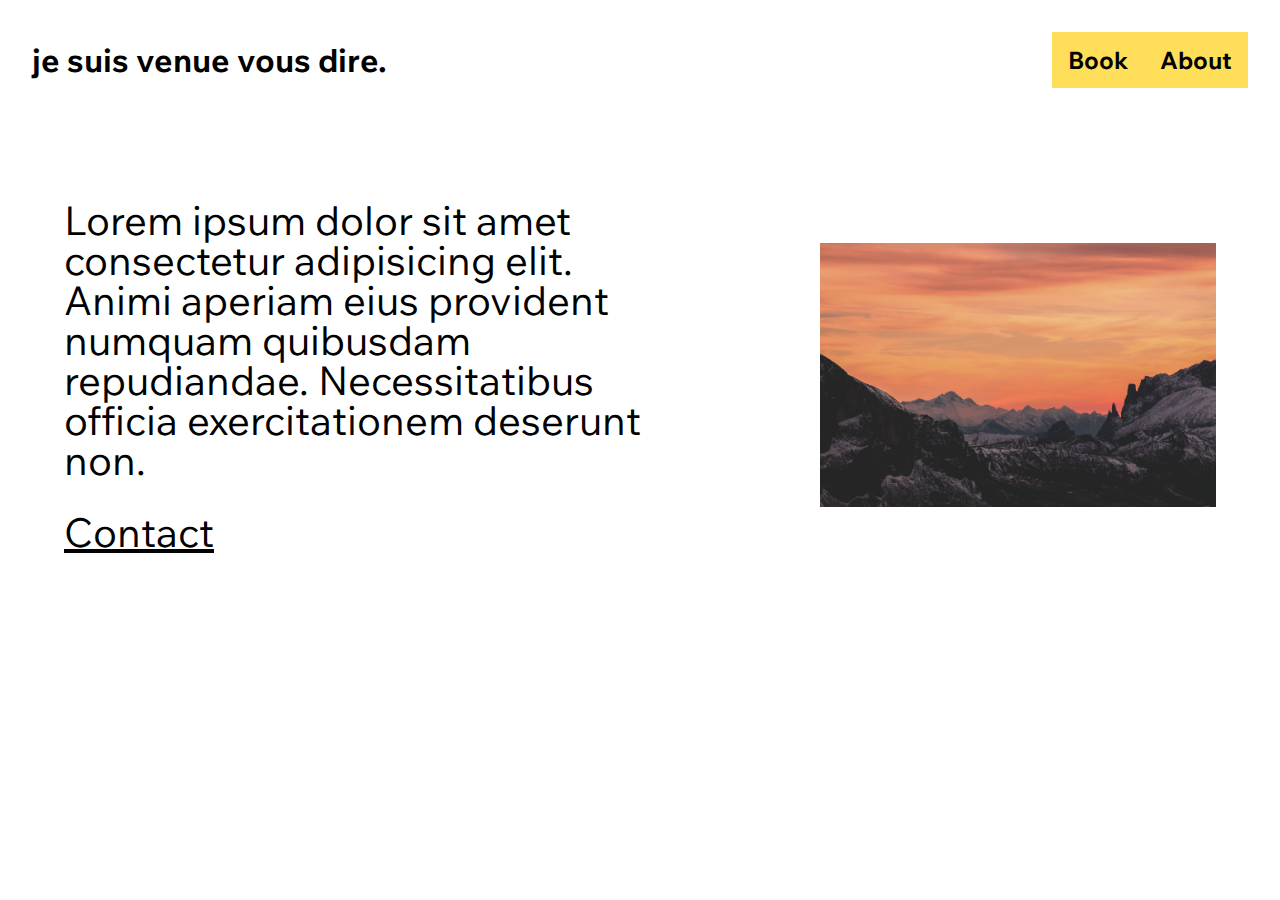
==== index.html @ 6156146b "content" ====
<!DOCTYPE html>
<html lang="en">
  <head>
    <meta charset="UTF-8" />
    <meta http-equiv="X-UA-Compatible" content="IE=edge" />
    <meta name="viewport" content="width=device-width, initial-scale=1.0" />
    <title>MiliE</title>
    <link rel="stylesheet" href="/css/reset.css" />
    <link rel="stylesheet" href="/css/styles.css" />
  </head>
  <body>
    <div id="main">
        <nav class="main-nav">
    <div class="title">
        je suis venue vous dire.
    </div>
    <div class="links">
        <p>Book</p>
        <p>About</p>
    </div>
</nav>

<div class="description-image">
    <div class="description">
        <p>Lorem ipsum dolor sit amet consectetur adipisicing elit. 
        Animi aperiam eius provident numquam quibusdam repudiandae. 
        Necessitatibus officia exercitationem deserunt non.</p>
        <p>contact</p>
    </div>
    <div class="picture-description">
        <img src="/img/mountains.jpg" alt="">
    </div>
</div>

<div class="quick-lookup-book">
    <div class="book-item">
        <img src="https://images.unsplash.com/photo-1542086260-ddb62f405c8b?ixlib=rb-4.0.3&ixid=MnwxMjA3fDB8MHxwaG90by1wYWdlfHx8fGVufDB8fHx8&auto=format&fit=crop&w=1170&q=80" alt="">
    </div>
    <div class="book-item">
        <img src="https://images.unsplash.com/photo-1542086260-ddb62f405c8b?ixlib=rb-4.0.3&ixid=MnwxMjA3fDB8MHxwaG90by1wYWdlfHx8fGVufDB8fHx8&auto=format&fit=crop&w=1170&q=80" alt="">
    </div>
    <div class="book-item">
        <img src="https://images.unsplash.com/photo-1542086260-ddb62f405c8b?ixlib=rb-4.0.3&ixid=MnwxMjA3fDB8MHxwaG90by1wYWdlfHx8fGVufDB8fHx8&auto=format&fit=crop&w=1170&q=80" alt="">
    </div>
    <div class="book-item">
        <img src="https://images.unsplash.com/photo-1542086260-ddb62f405c8b?ixlib=rb-4.0.3&ixid=MnwxMjA3fDB8MHxwaG90by1wYWdlfHx8fGVufDB8fHx8&auto=format&fit=crop&w=1170&q=80" alt="">
    </div>
    <div class="book-item">
        <img src="https://images.unsplash.com/photo-1542086260-ddb62f405c8b?ixlib=rb-4.0.3&ixid=MnwxMjA3fDB8MHxwaG90by1wYWdlfHx8fGVufDB8fHx8&auto=format&fit=crop&w=1170&q=80" alt="">
    </div>
</div>

</div>
<footer>
    
</footer>
  </body>
</html>
---- css/styles.css ----
@import url('https://fonts.googleapis.com/css2?family=Wix+Madefor+Text:ital,wght@0,400;0,500;0,600;0,700;0,800;1,400;1,500;1,600;1,700;1,800&display=swap');
html {
    font-family: 'Wix Madefor Text', sans-serif;
}

#main {

}

.main-nav {
    margin: 2rem;
    display: flex;
    flex-direction: row;
}

.main-nav > .title {
    font-weight: bold;
    font-size: 2rem;
    display: flex;
    justify-content: center;
    align-items: center;
}

.main-nav > .links {
    display: flex;
    margin-left: auto;
    background-color: #FFDE59;
}

.main-nav > .links > p {
    margin: 1rem;
    font-weight: bold;
    font-size: 1.5rem;
    cursor: pointer;
}

.main-nav > .links > p:hover {
    color: #FFDE59;
    background-color: black;
}

.picture-description {
    text-align: right;
}

.picture-description > img {
    max-width: 80%;
    margin-left: 1rem;
}

.description-image {
    display: flex;
    flex-direction: row;
    justify-content: center;
    align-items: center;
    margin: 5rem auto;
    width: 95%;
}

.description-image > .description {
    width: 60%;
    margin: 2rem;
}

.description-image > .description > p:first-child {
    font-size: 2.5rem;
    margin-right: 1rem;
}

.description-image > .description > p:last-child {
    font-size: 2.5rem;
    margin-top: 2rem;
    text-decoration: underline;
    text-transform: capitalize;
    cursor: pointer;
}

 .description-image > .picture-description {
    width: 50%;
    margin: 2rem;
 }

/* book */
.quick-lookup-book {
    display: flex;
    flex-direction: row;
    justify-content: space-around;
    flex-wrap: wrap;
}

.quick-lookup-book .book-item {
    display: flex;
    justify-content: center;
    align-items: center;
    width: 33.333333333%;
}

.quick-lookup-book .book-item > img {
    object-fit: cover;
    margin: 2rem;
    max-width: 80%;
}
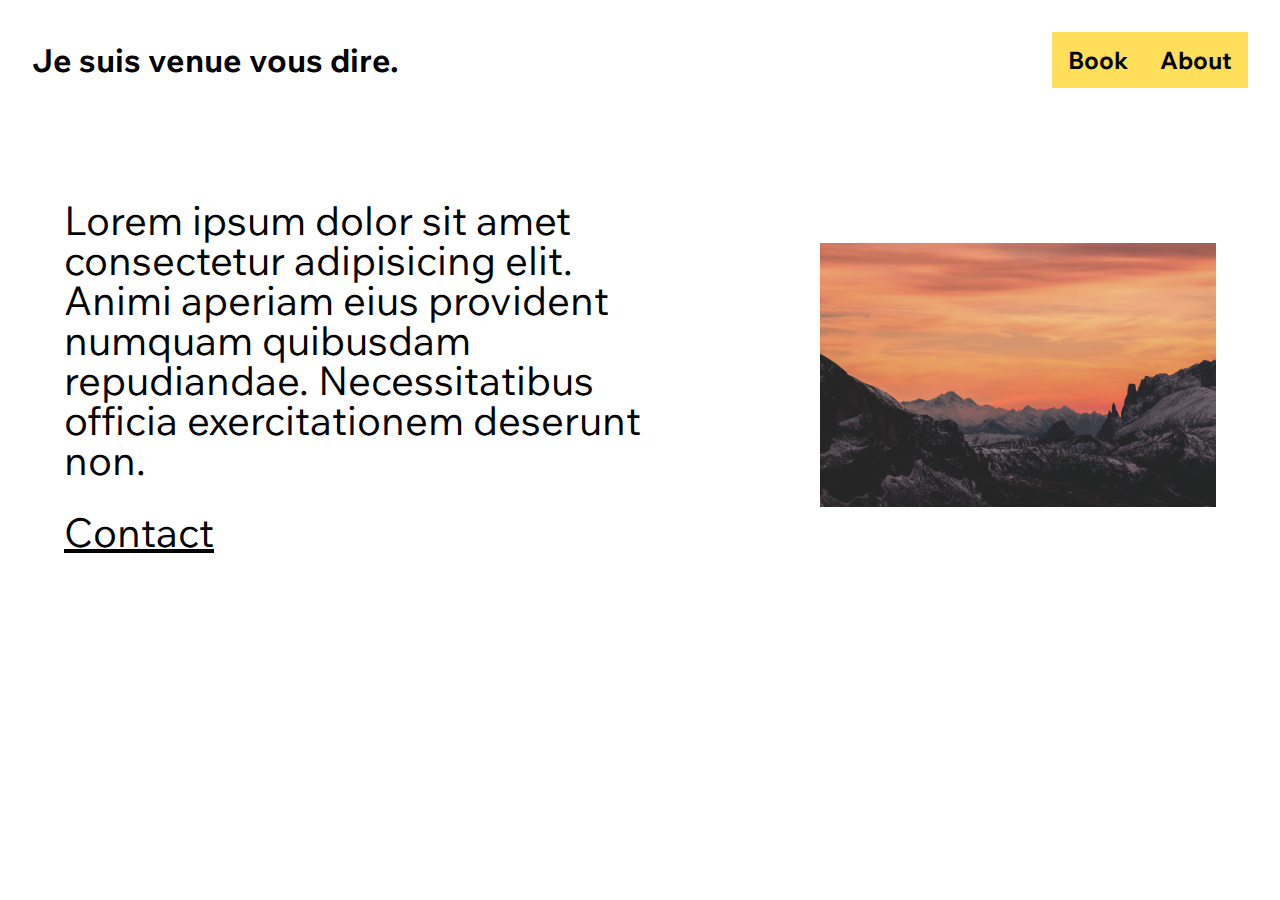
==== commit 87402467: "fix" ====
--- a/index.html
+++ b/index.html
@@ -5,54 +5,62 @@
     <meta http-equiv="X-UA-Compatible" content="IE=edge" />
     <meta name="viewport" content="width=device-width, initial-scale=1.0" />
     <title>MiliE</title>
-    <link rel="stylesheet" href="/css/reset.css" />
-    <link rel="stylesheet" href="/css/styles.css" />
+    <link rel="stylesheet" href="reset.css" />
+    <link rel="stylesheet" href="styles.css" />
   </head>
   <body>
     <div id="main">
-        <nav class="main-nav">
-    <div class="title">
-        je suis venue vous dire.
+      <nav class="main-nav">
+        <div class="title">Je suis venue vous dire.</div>
+        <div class="cross-menu">
+          <img src="./img/menu.png" alt="" />
+        </div>
+        <div class="links">
+          <p>Book</p>
+          <p>About</p>
+        </div>
+      </nav>
+
+      <div class="description-image">
+        <div class="description">
+          <p>
+            Lorem ipsum dolor sit amet consectetur adipisicing elit. Animi
+            aperiam eius provident numquam quibusdam repudiandae. Necessitatibus
+            officia exercitationem deserunt non.
+          </p>
+          <p>contact</p>
+        </div>
+        <div class="picture-description">
+          <img src="./img/mountains.jpg" alt="" />
+        </div>
+      </div>
+      <div class="project-container">
+            <div class="project">
+              <img class="project-img" src="https://images.unsplash.com/photo-1506905925346-21bda4d32df4?ixlib=rb-4.0.3&ixid=M3wxMjA3fDB8MHxwaG90by1wYWdlfHx8fGVufDB8fHx8fA%3D%3D&auto=format&fit=crop&w=400&q=80" alt="">
+            </div>
+            <div class="project">
+              <img class="project-img" src="https://images.unsplash.com/photo-1454496522488-7a8e488e8606?ixlib=rb-4.0.3&ixid=M3wxMjA3fDB8MHxwaG90by1wYWdlfHx8fGVufDB8fHx8fA%3D%3D&auto=format&fit=crop&w=400&q=80" alt="">
+            </div>
+            <div class="project">
+              <img class="project-img" src="https://images.unsplash.com/photo-1464822759023-fed622ff2c3b?ixlib=rb-4.0.3&ixid=M3wxMjA3fDB8MHxwaG90by1wYWdlfHx8fGVufDB8fHx8fA%3D%3D&auto=format&fit=crop&w=400&q=80" alt="">
+            </div>
+            <div class="project">
+              <img class="project-img" src="https://images.unsplash.com/photo-1486870591958-9b9d0d1dda99?ixlib=rb-4.0.3&ixid=M3wxMjA3fDB8MHxwaG90by1wYWdlfHx8fGVufDB8fHx8fA%3D%3D&auto=format&fit=crop&w=400&q=80" alt="">
+            </div>
+            <div class="project">
+              <img class="project-img" src="https://images.unsplash.com/photo-1483728642387-6c3bdd6c93e5?ixlib=rb-4.0.3&ixid=M3wxMjA3fDB8MHxwaG90by1wYWdlfHx8fGVufDB8fHx8fA%3D%3D&auto=format&fit=crop&w=400&q=80" alt="">
+            </div>
+            <div class="project">
+              <img class="project-img" src="https://plus.unsplash.com/premium_photo-1670109349536-f0fc35f8f3db?ixlib=rb-4.0.3&ixid=M3wxMjA3fDB8MHxwaG90by1wYWdlfHx8fGVufDB8fHx8fA%3D%3D&auto=format&fit=crop&w=400&q=80" alt="">
+            </div>
+            <div class="project">
+              <img class="project-img" src="https://images.unsplash.com/photo-1434394354979-a235cd36269d?ixlib=rb-4.0.3&ixid=M3wxMjA3fDB8MHxwaG90by1wYWdlfHx8fGVufDB8fHx8fA%3D%3D&auto=format&fit=crop&w=400&q=80" alt="">
+            </div>
+            <div class="project">
+              <img class="project-img" src="https://images.unsplash.com/photo-1485160497022-3e09382fb310?ixlib=rb-4.0.3&ixid=M3wxMjA3fDB8MHxwaG90by1wYWdlfHx8fGVufDB8fHx8fA%3D%3D&auto=format&fit=crop&w=400&q=80" alt="">
+            </div>
+          </div>
     </div>
-    <div class="links">
-        <p>Book</p>
-        <p>About</p>
-    </div>
-</nav>
-
-<div class="description-image">
-    <div class="description">
-        <p>Lorem ipsum dolor sit amet consectetur adipisicing elit. 
-        Animi aperiam eius provident numquam quibusdam repudiandae. 
-        Necessitatibus officia exercitationem deserunt non.</p>
-        <p>contact</p>
-    </div>
-    <div class="picture-description">
-        <img src="/img/mountains.jpg" alt="">
-    </div>
-</div>
-
-<div class="quick-lookup-book">
-    <div class="book-item">
-        <img src="https://images.unsplash.com/photo-1542086260-ddb62f405c8b?ixlib=rb-4.0.3&ixid=MnwxMjA3fDB8MHxwaG90by1wYWdlfHx8fGVufDB8fHx8&auto=format&fit=crop&w=1170&q=80" alt="">
-    </div>
-    <div class="book-item">
-        <img src="https://images.unsplash.com/photo-1542086260-ddb62f405c8b?ixlib=rb-4.0.3&ixid=MnwxMjA3fDB8MHxwaG90by1wYWdlfHx8fGVufDB8fHx8&auto=format&fit=crop&w=1170&q=80" alt="">
-    </div>
-    <div class="book-item">
-        <img src="https://images.unsplash.com/photo-1542086260-ddb62f405c8b?ixlib=rb-4.0.3&ixid=MnwxMjA3fDB8MHxwaG90by1wYWdlfHx8fGVufDB8fHx8&auto=format&fit=crop&w=1170&q=80" alt="">
-    </div>
-    <div class="book-item">
-        <img src="https://images.unsplash.com/photo-1542086260-ddb62f405c8b?ixlib=rb-4.0.3&ixid=MnwxMjA3fDB8MHxwaG90by1wYWdlfHx8fGVufDB8fHx8&auto=format&fit=crop&w=1170&q=80" alt="">
-    </div>
-    <div class="book-item">
-        <img src="https://images.unsplash.com/photo-1542086260-ddb62f405c8b?ixlib=rb-4.0.3&ixid=MnwxMjA3fDB8MHxwaG90by1wYWdlfHx8fGVufDB8fHx8&auto=format&fit=crop&w=1170&q=80" alt="">
-    </div>
-</div>
-
-</div>
-<footer>
-    
-</footer>
+    <footer></footer>
   </body>
-</html>+</html>
--- a/styles.css
+++ b/styles.css
@@ -0,0 +1,184 @@
+@import url("https://fonts.googleapis.com/css2?family=Wix+Madefor+Text:ital,wght@0,400;0,500;0,600;0,700;0,800;1,400;1,500;1,600;1,700;1,800&display=swap");
+html {
+  font-family: "Wix Madefor Text", sans-serif;
+}
+
+.main-nav {
+  margin: 2rem;
+  display: flex;
+  flex-direction: row;
+}
+
+.main-nav > .title {
+  font-weight: bold;
+  font-size: 2rem;
+  display: flex;
+  justify-content: center;
+  align-items: center;
+}
+
+.main-nav > .links {
+  display: flex;
+  margin-left: auto;
+  background-color: #ffde59;
+}
+
+.main-nav > .cross-menu > img {
+  display: none;
+}
+
+.main-nav > .links > p {
+  margin: 1rem;
+  font-weight: bold;
+  font-size: 1.5rem;
+  cursor: pointer;
+}
+
+.main-nav > .links > p:hover {
+  color: #ffde59;
+  background-color: black;
+}
+
+.picture-description {
+  text-align: right;
+}
+
+.picture-description > img {
+  max-width: 80%;
+  margin-left: 1rem;
+}
+
+.description-image {
+  display: flex;
+  flex-direction: row;
+  justify-content: center;
+  align-items: center;
+  margin: 5rem auto;
+  width: 95%;
+}
+
+.description-image > .description {
+  width: 60%;
+  margin: 2rem;
+}
+
+.description-image > .description > p:first-child {
+  font-size: 2.5rem;
+  margin-right: 1rem;
+}
+
+.description-image > .description > p:last-child {
+  font-size: 2.5rem;
+  margin-top: 2rem;
+  text-decoration: underline;
+  text-transform: capitalize;
+  cursor: pointer;
+}
+
+.description-image > .picture-description {
+  width: 50%;
+  margin: 2rem;
+}
+
+/* book */
+.quick-lookup-book {
+  display: flex;
+  flex-direction: row;
+  justify-content: space-around;
+  flex-wrap: wrap;
+}
+
+.quick-lookup-book .book-item {
+  display: flex;
+  justify-content: center;
+  align-items: center;
+  width: 33.333333333%;
+}
+
+.quick-lookup-book .book-item > img {
+  object-fit: cover;
+  margin: 2rem;
+  max-width: 80%;
+}
+
+/* Responsive design */
+@media screen and (max-width: 799px) {
+  .main-nav > .links {
+    display: none;
+  }
+  .main-nav > .cross-menu > img {
+    display: flex;
+    width: 60px;
+    position: fixed;
+    top: 20px;
+    right: 15px;
+    cursor: pointer;
+  }
+  .description-image {
+    display: flex;
+    flex-direction: column;
+    justify-content: center;
+    align-items: center;
+    margin: 2rem auto;
+    width: 95%;
+  }
+  .description-image > .description {
+    margin: 2rem auto;
+    width: 90%;
+  }
+  .description-image > .description > p:first-child {
+    font-size: 2.5rem;
+    margin-right: 0;
+  }
+  .picture-description {
+    text-align: center;
+  }
+  .picture-description > img {
+    max-width: 100%;
+    margin-left: 0;
+  }
+  .description-image > .picture-description {
+    width: 90%;
+    margin: 2rem;
+  }
+}
+
+@media screen and (max-width: 475px) {
+  .main-nav > .title {
+    font-weight: bold;
+    font-size: 1.3rem;
+    display: flex;
+    justify-content: center;
+    align-items: center;
+  }
+  .main-nav > .cross-menu > img {
+    display: flex;
+    width: 60px;
+    position: fixed;
+    top: 12px;
+    right: 15px;
+    cursor: pointer;
+  }
+}
+
+/* projects */
+
+.project-container {
+  display: flex;
+  flex-direction: row;
+  flex-wrap: wrap;
+  margin: 0 auto;
+  justify-content: center;
+  align-items: flex-start;
+}
+
+.project {
+  margin: 10px;
+  transition: 0.2s ease-in-out;
+  cursor: pointer;
+}
+
+.project:hover {
+  opacity: 0.5;
+  transition: 0.2s ease-in-out;
+}
